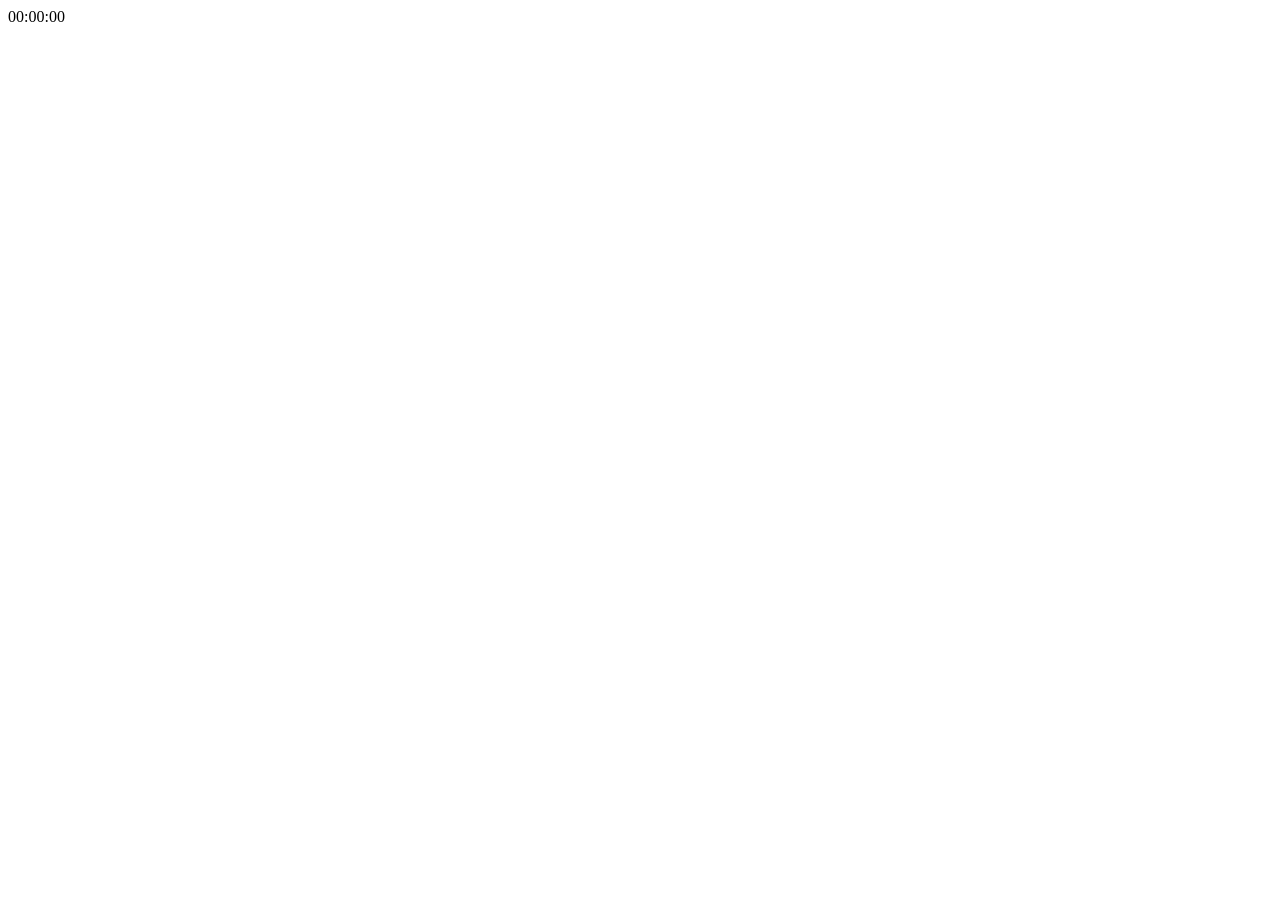
==== index.html @ 82974104 "Add initial HTML structure for digital clock" ====
<!DOCTYPE html>
<html lang="es">
<head>
    <meta charset="UTF-8">
    <title>Reloj Digital</title>
    <link rel="stylesheet" href="styles.css" />
</head>
<body>

    <div id="reloj">00:00:00</div>

    <script src="script.js" ></script>

</body>
</html>
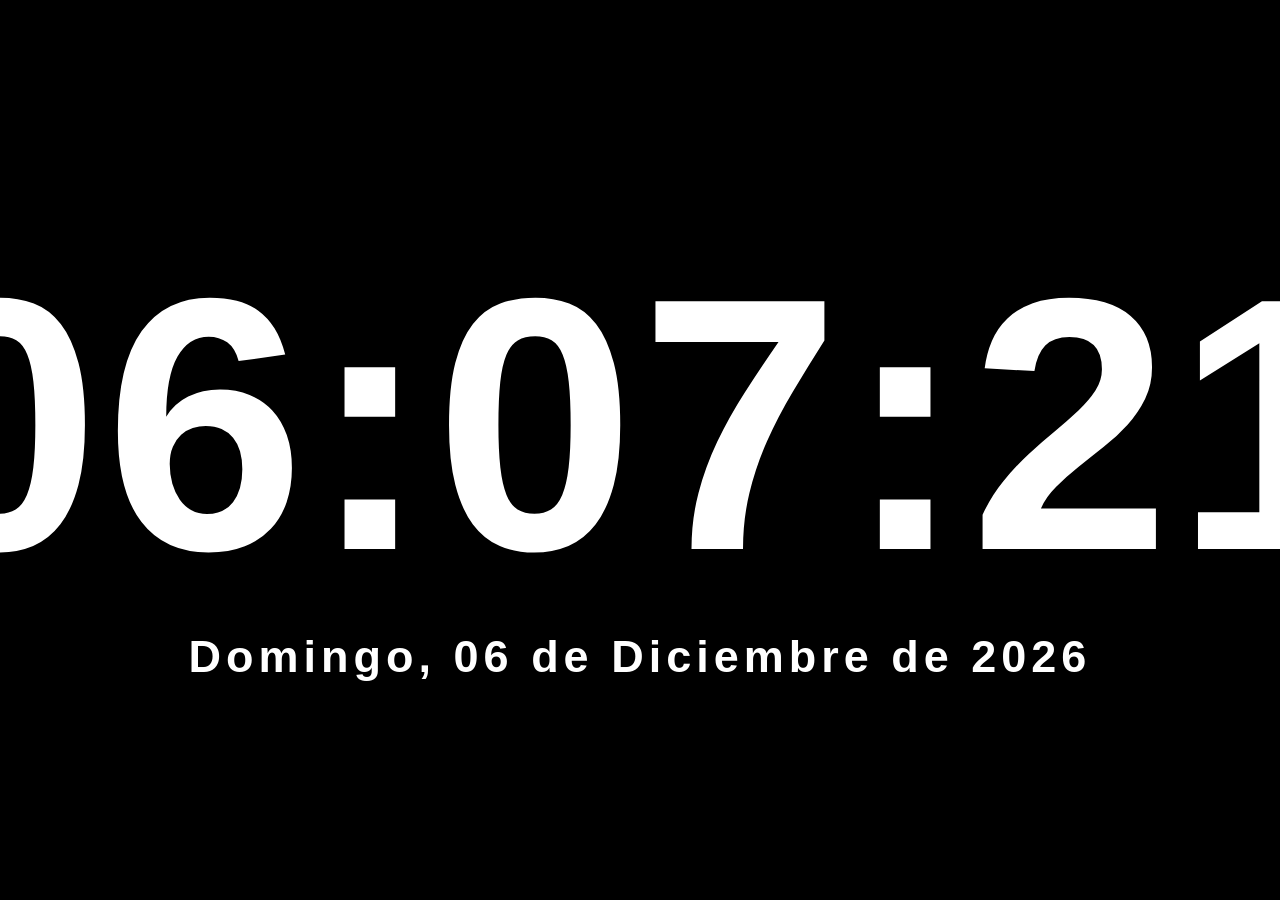
==== commit 75a4e4b8: "todo" ====
--- a/index.html
+++ b/index.html
@@ -1,15 +1,16 @@
 <!DOCTYPE html>
 <html lang="es">
-<head>
-    <meta charset="UTF-8">
+  <head>
+    <meta charset="UTF-8" />
     <title>Reloj Digital</title>
     <link rel="stylesheet" href="styles.css" />
-</head>
-<body>
+  </head>
+  <body>
+    <div class="a">
+      <div id="reloj">00:00:00</div>
+      <div id="fecha"></div>
+    </div>
 
-    <div id="reloj">00:00:00</div>
-
-    <script src="script.js" ></script>
-
-</body>
+    <script src="script.js"></script>
+  </body>
 </html>
--- a/styles.css
+++ b/styles.css
@@ -0,0 +1,25 @@
+body {
+  margin: 0;
+  background-color: black;
+  display: flex;
+  justify-content: center;
+  align-items: center;
+  height: 100vh;
+}
+
+.a {
+  font-family: Arial, sans-serif;
+  display: flex;
+  justify-content: center;
+  align-items: center;
+  flex-direction: column;
+  font-size: 40vh;
+  color: white;
+  letter-spacing: 5px;
+  font-weight: bold;
+}
+#fecha {
+  font-size: 5vh;
+}
+
+
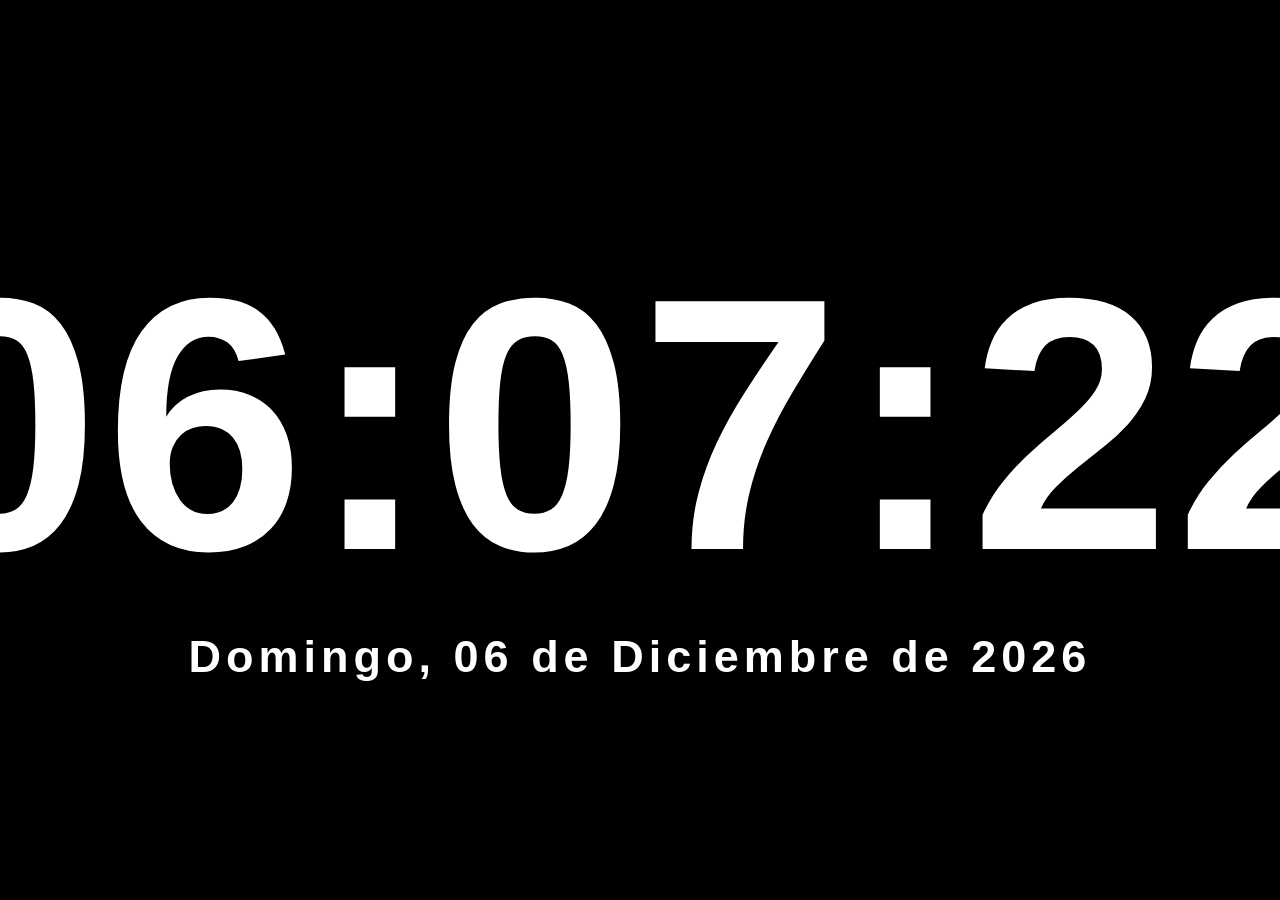
==== commit f03448c2: "Enhance index.html with SEO and social meta tags Added meta tags for viewport, description, keywords" ====
--- a/index.html
+++ b/index.html
@@ -1,8 +1,35 @@
 <!DOCTYPE html>
 <html lang="es">
   <head>
-    <meta charset="UTF-8" />
-    <title>Reloj Digital</title>
+    <meta charset="UTF-8">
+    <meta name="viewport" content="width=device-width, initial-scale=1.0">
+    
+    <title>Reloj Digital Online - Hora Exacta en Tiempo Real</title>
+    <meta name="description" content="Consulta la hora exacta y la fecha actual con nuestro reloj digital simple, minimalista y gratuito. Ideal para pantalla completa y uso diario.">
+    <meta name="keywords" content="reloj digital, hora exacta, reloj online, cronómetro, fecha actual, reloj pantalla completa">
+    <meta name="author" content="Tu Nombre o Marca">
+    <link rel="canonical" href="https://reloj-simple.vercel.app/">
+
+    <meta property="og:title" content="Reloj Digital Online - Simple y Preciso">
+    <meta property="og:description" content="Un reloj digital minimalista que muestra la hora y fecha exacta en tiempo real.">
+    <meta property="og:image" content="https://reloj-simple.vercel.app/screenshot.png"> <meta property="og:url" content="https://reloj-simple.vercel.app/">
+    <meta property="og:type" content="website">
+
+    <meta name="twitter:card" content="summary_large_image">
+    <meta name="twitter:title" content="Reloj Digital Online">
+    <meta name="twitter:description" content="La forma más sencilla de ver la hora exacta desde cualquier dispositivo.">
+
+    <script type="application/ld+json">
+    {
+      "@context": "https://schema.org",
+      "@type": "WebApplication",
+      "name": "Reloj Simple",
+      "url": "https://reloj-simple.vercel.app/",
+      "description": "Una aplicación web sencilla para visualizar la hora y fecha actual en formato digital.",
+      "applicationCategory": "UtilitiesApplication",
+      "operatingSystem": "All"
+    }
+    </script>
     <link rel="stylesheet" href="styles.css" />
   </head>
   <body>
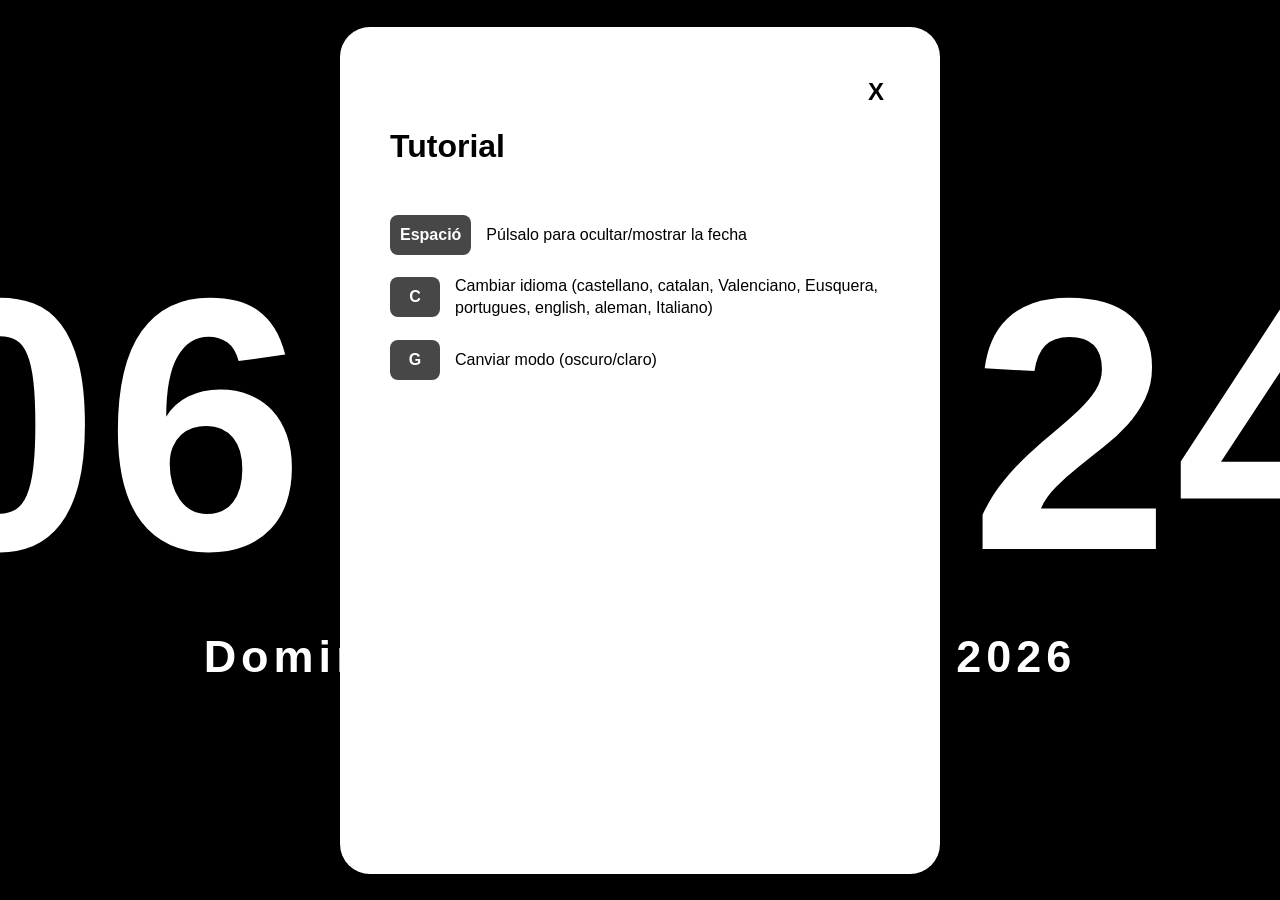
==== commit a186608b: "Hola" ====
--- a/index.html
+++ b/index.html
@@ -1,42 +1,96 @@
-<!DOCTYPE html>
+<!doctype html>
 <html lang="es">
   <head>
-    <meta charset="UTF-8">
-    <meta name="viewport" content="width=device-width, initial-scale=1.0">
-    
+    <meta charset="UTF-8" />
+    <meta name="viewport" content="width=device-width, initial-scale=1.0" />
+
     <title>Reloj Digital Online - Hora Exacta en Tiempo Real</title>
-    <meta name="description" content="Consulta la hora exacta y la fecha actual con nuestro reloj digital simple, minimalista y gratuito. Ideal para pantalla completa y uso diario.">
-    <meta name="keywords" content="reloj digital, hora exacta, reloj online, cronómetro, fecha actual, reloj pantalla completa">
-    <meta name="author" content="Tu Nombre o Marca">
-    <link rel="canonical" href="https://reloj-simple.vercel.app/">
+    <meta
+      name="description"
+      content="Consulta la hora exacta y la fecha actual con nuestro reloj digital simple, minimalista y gratuito. Ideal para pantalla completa y uso diario."
+    />
+    <meta
+      name="keywords"
+      content="reloj digital, hora exacta, reloj online, cronómetro, fecha actual, reloj pantalla completa"
+    />
+    <meta name="author" content="Jarano" />
+    <link rel="canonical" href="https://reloj-simple.vercel.app/" />
 
-    <meta property="og:title" content="Reloj Digital Online - Simple y Preciso">
-    <meta property="og:description" content="Un reloj digital minimalista que muestra la hora y fecha exacta en tiempo real.">
-    <meta property="og:image" content="https://reloj-simple.vercel.app/screenshot.png"> <meta property="og:url" content="https://reloj-simple.vercel.app/">
-    <meta property="og:type" content="website">
+    <meta
+      property="og:title"
+      content="Reloj Digital Online - Simple y Preciso"
+    />
+    <meta
+      property="og:description"
+      content="Un reloj digital minimalista que muestra la hora y fecha exacta en tiempo real."
+    />
+    <meta
+      property="og:image"
+      content="https://reloj-simple.vercel.app/screenshot.png"
+    />
+    <meta property="og:url" content="https://reloj-simple.vercel.app/" />
+    <meta property="og:type" content="website" />
 
-    <meta name="twitter:card" content="summary_large_image">
-    <meta name="twitter:title" content="Reloj Digital Online">
-    <meta name="twitter:description" content="La forma más sencilla de ver la hora exacta desde cualquier dispositivo.">
+    <meta name="twitter:card" content="summary_large_image" />
+    <meta name="twitter:title" content="Reloj Digital Online" />
+    <meta
+      name="twitter:description"
+      content="La forma más sencilla de ver la hora exacta desde cualquier dispositivo."
+    />
 
     <script type="application/ld+json">
-    {
-      "@context": "https://schema.org",
-      "@type": "WebApplication",
-      "name": "Reloj Simple",
-      "url": "https://reloj-simple.vercel.app/",
-      "description": "Una aplicación web sencilla para visualizar la hora y fecha actual en formato digital.",
-      "applicationCategory": "UtilitiesApplication",
-      "operatingSystem": "All"
-    }
+      {
+        "@context": "https://schema.org",
+        "@type": "WebApplication",
+        "name": "Reloj Simple",
+        "url": "https://reloj-simple.vercel.app/",
+        "description": "Una aplicación web sencilla para visualizar la hora y fecha actual en formato digital.",
+        "applicationCategory": "UtilitiesApplication",
+        "operatingSystem": "All"
+      }
     </script>
     <link rel="stylesheet" href="styles.css" />
   </head>
+
   <body>
     <div class="a">
       <div id="reloj">00:00:00</div>
       <div id="fecha"></div>
     </div>
+    <div id="tutorial">
+      <div style="display: flex; flex-direction: row-reverse">
+        <button
+          onclick="document.getElementById('tutorial').style.display = 'none'"
+          style="
+            background: transparent;
+            border: none;
+            font-size: 1.5rem;
+            cursor: pointer;
+            font-weight: bold;
+          "
+        >
+          X
+        </button>
+      </div>
+      <h1>Tutorial</h1>
+
+      <div class="fila-instruccion">
+        <span class="tecla">Espació</span>
+        <p>Púlsalo para ocultar/mostrar la fecha</p>
+      </div>
+
+      <div class="fila-instruccion">
+        <span class="tecla">C</span>
+        <p>
+          Cambiar idioma (castellano, catalan, Valenciano, Eusquera, portugues,
+          english, aleman, Italiano)
+        </p>
+      </div>
+      <div class="fila-instruccion">
+        <span class="tecla">G</span>
+        <p>Canviar modo (oscuro/claro)</p>
+      </div>
+    </div>
 
     <script src="script.js"></script>
   </body>
--- a/styles.css
+++ b/styles.css
@@ -14,12 +14,56 @@
   align-items: center;
   flex-direction: column;
   font-size: 40vh;
-  color: white;
   letter-spacing: 5px;
   font-weight: bold;
 }
+
+.tecla {
+  /* Mantenemos tu estilo pero ajustamos el ancho */
+  display: inline-flex;
+  justify-content: center;
+  align-items: center;
+  min-width: 30px;       /* Para que las teclas cortas no se vean aplastadas */
+  height: 30px;
+  background-color: #474747;
+  color: white;
+  border-radius: 8px;
+  padding: 5px 10px;
+  margin-right: 15px;    /* Espacio entre la tecla y el texto */
+  font-weight: bold;
+}
+
+/* Este es el truco para que no se salte de línea */
+.fila-instruccion {
+  display: flex;         /* Pone los elementos en línea */
+  align-items: center;   /* Los centra verticalmente entre sí */
+  margin-bottom: 20px;   /* Espacio entre una instrucción y la siguiente */
+}
+
 #fecha {
   font-size: 5vh;
 }
 
+#tutorial {
+  height: 83vh;
+  width: 500px;
+  background-color: white;
+  position: absolute;
+  border-radius: 30px;
+  padding: 50px;
+  font-family: Arial, Helvetica, sans-serif;
+  color: black;
+}
 
+#tutorial p {
+  margin: 0;             /* Quitamos el margen que empuja el texto hacia abajo */
+  font-family: Arial, sans-serif;
+  line-height: 1.4;      /* Mejora la lectura */
+}
+
+#tutorial h1 {
+  margin-bottom: 50px;
+}
+
+
+
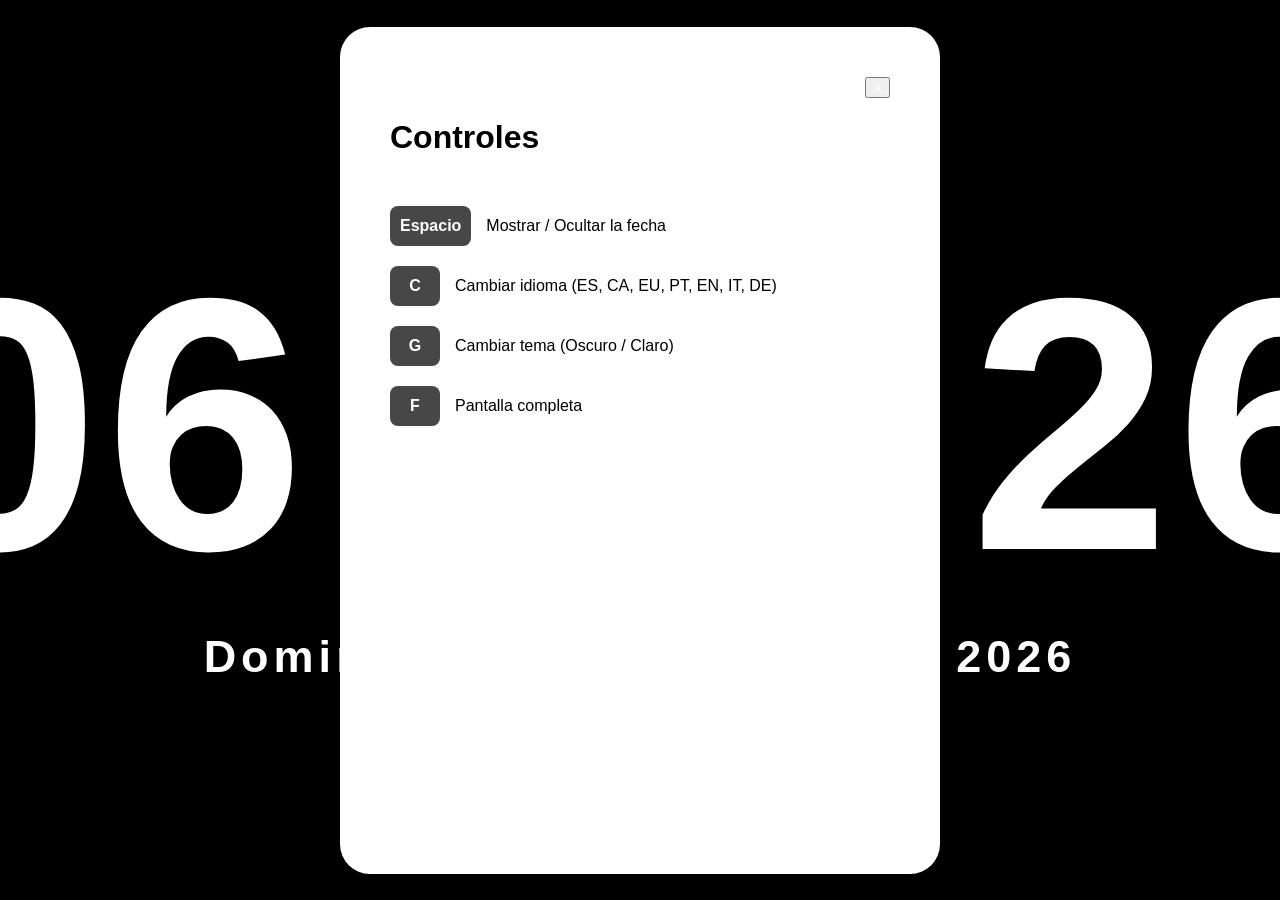
==== commit f16b4cdf: "Castellano" ====
--- a/index.html
+++ b/index.html
@@ -1,54 +1,14 @@
-<!doctype html>
+<!DOCTYPE html>
 <html lang="es">
   <head>
     <meta charset="UTF-8" />
     <meta name="viewport" content="width=device-width, initial-scale=1.0" />
 
     <title>Reloj Digital Online - Hora Exacta en Tiempo Real</title>
-    <meta
-      name="description"
-      content="Consulta la hora exacta y la fecha actual con nuestro reloj digital simple, minimalista y gratuito. Ideal para pantalla completa y uso diario."
-    />
-    <meta
-      name="keywords"
-      content="reloj digital, hora exacta, reloj online, cronómetro, fecha actual, reloj pantalla completa"
-    />
+    <meta name="description" content="Consulta la hora exacta y la fecha actual con nuestro reloj digital simple, minimalista y gratuito." />
     <meta name="author" content="Jarano" />
     <link rel="canonical" href="https://reloj-simple.vercel.app/" />
 
-    <meta
-      property="og:title"
-      content="Reloj Digital Online - Simple y Preciso"
-    />
-    <meta
-      property="og:description"
-      content="Un reloj digital minimalista que muestra la hora y fecha exacta en tiempo real."
-    />
-    <meta
-      property="og:image"
-      content="https://reloj-simple.vercel.app/screenshot.png"
-    />
-    <meta property="og:url" content="https://reloj-simple.vercel.app/" />
-    <meta property="og:type" content="website" />
-
-    <meta name="twitter:card" content="summary_large_image" />
-    <meta name="twitter:title" content="Reloj Digital Online" />
-    <meta
-      name="twitter:description"
-      content="La forma más sencilla de ver la hora exacta desde cualquier dispositivo."
-    />
-
-    <script type="application/ld+json">
-      {
-        "@context": "https://schema.org",
-        "@type": "WebApplication",
-        "name": "Reloj Simple",
-        "url": "https://reloj-simple.vercel.app/",
-        "description": "Una aplicación web sencilla para visualizar la hora y fecha actual en formato digital.",
-        "applicationCategory": "UtilitiesApplication",
-        "operatingSystem": "All"
-      }
-    </script>
     <link rel="stylesheet" href="styles.css" />
   </head>
 
@@ -57,41 +17,37 @@
       <div id="reloj">00:00:00</div>
       <div id="fecha"></div>
     </div>
+
     <div id="tutorial">
       <div style="display: flex; flex-direction: row-reverse">
-        <button
-          onclick="document.getElementById('tutorial').style.display = 'none'"
-          style="
-            background: transparent;
-            border: none;
-            font-size: 1.5rem;
-            cursor: pointer;
-            font-weight: bold;
-          "
-        >
+        <button id="btnCerrarTutorial" aria-label="Cerrar tutorial">
           X
         </button>
       </div>
-      <h1>Tutorial</h1>
+      
+      <h1>Controles</h1>
 
       <div class="fila-instruccion">
-        <span class="tecla">Espació</span>
-        <p>Púlsalo para ocultar/mostrar la fecha</p>
+        <span class="tecla">Espacio</span>
+        <p>Mostrar / Ocultar la fecha</p>
       </div>
 
       <div class="fila-instruccion">
         <span class="tecla">C</span>
-        <p>
-          Cambiar idioma (castellano, catalan, Valenciano, Eusquera, portugues,
-          english, aleman, Italiano)
-        </p>
+        <p>Cambiar idioma (ES, CA, EU, PT, EN, IT, DE)</p>
       </div>
+
       <div class="fila-instruccion">
         <span class="tecla">G</span>
-        <p>Canviar modo (oscuro/claro)</p>
+        <p>Cambiar tema (Oscuro / Claro)</p>
+      </div>
+
+      <div class="fila-instruccion">
+        <span class="tecla">F</span>
+        <p>Pantalla completa</p>
       </div>
     </div>
 
     <script src="script.js"></script>
   </body>
-</html>
+</html>
--- a/styles.css
+++ b/styles.css
@@ -53,6 +53,7 @@
   padding: 50px;
   font-family: Arial, Helvetica, sans-serif;
   color: black;
+  border: 5px;
 }
 
 #tutorial p {
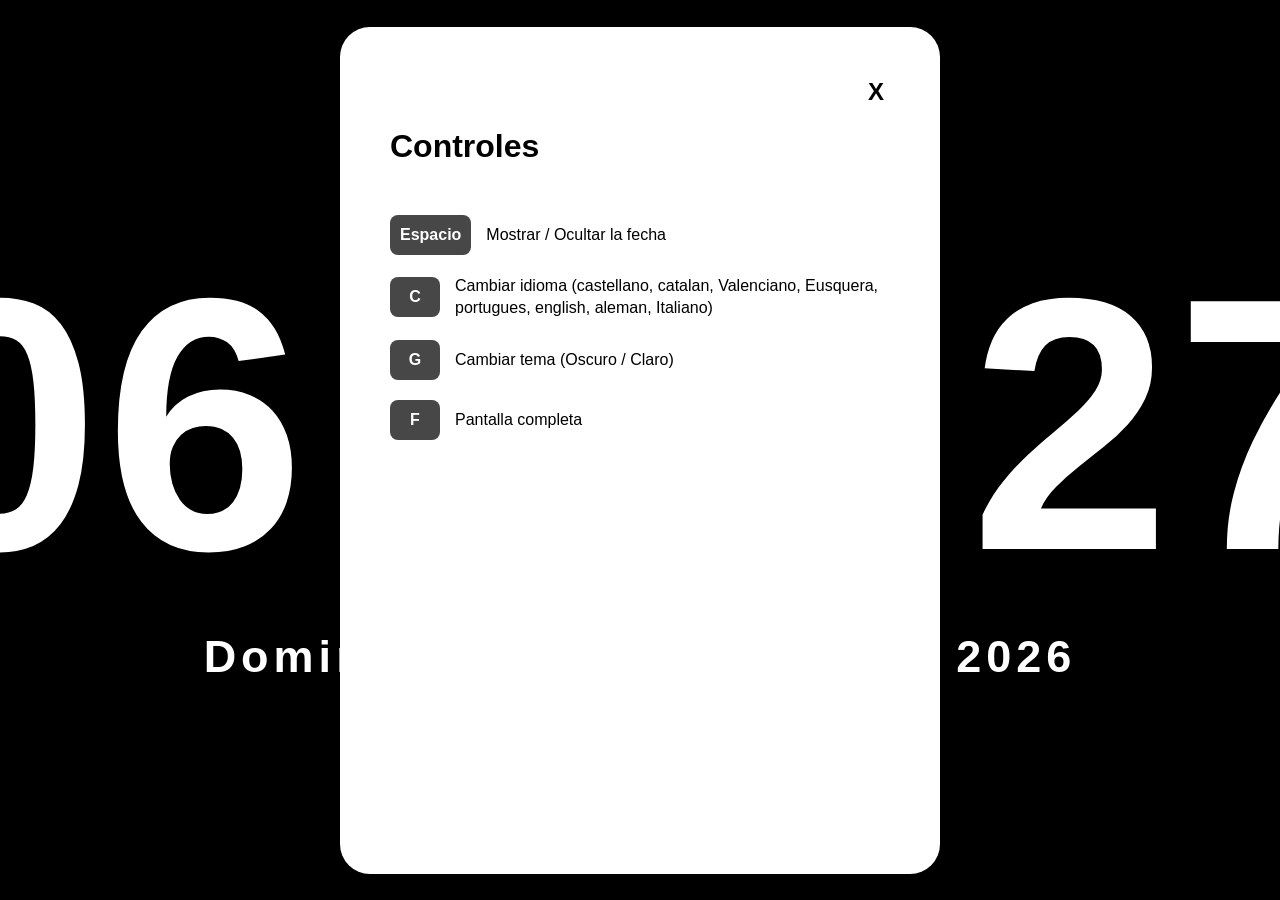
==== commit 92a1dd52: "sdsd" ====
--- a/index.html
+++ b/index.html
@@ -1,53 +1,56 @@
 <!DOCTYPE html>
 <html lang="es">
-  <head>
-    <meta charset="UTF-8" />
-    <meta name="viewport" content="width=device-width, initial-scale=1.0" />
 
-    <title>Reloj Digital Online - Hora Exacta en Tiempo Real</title>
-    <meta name="description" content="Consulta la hora exacta y la fecha actual con nuestro reloj digital simple, minimalista y gratuito." />
-    <meta name="author" content="Jarano" />
-    <link rel="canonical" href="https://reloj-simple.vercel.app/" />
+<head>
+  <meta charset="UTF-8" />
+  <meta name="viewport" content="width=device-width, initial-scale=1.0" />
 
-    <link rel="stylesheet" href="styles.css" />
-  </head>
+  <title>Reloj Digital Online - Hora Exacta en Tiempo Real</title>
+  <meta name="description"
+    content="Consulta la hora exacta y la fecha actual con nuestro reloj digital simple, minimalista y gratuito." />
+  <meta name="author" content="Jarano" />
+  <link rel="canonical" href="https://reloj-simple.vercel.app/" />
 
-  <body>
-    <div class="a">
-      <div id="reloj">00:00:00</div>
-      <div id="fecha"></div>
+  <link rel="stylesheet" href="styles.css" />
+</head>
+
+<body>
+  <div class="a">
+    <div id="reloj">00:00:00</div>
+    <div id="fecha"></div>
+  </div>
+
+  <div id="tutorial">
+    <div style="display: flex; flex-direction: row-reverse">
+      <button id="btnCerrarTutorial" aria-label="Cerrar tutorial">
+        X
+      </button>
     </div>
 
-    <div id="tutorial">
-      <div style="display: flex; flex-direction: row-reverse">
-        <button id="btnCerrarTutorial" aria-label="Cerrar tutorial">
-          X
-        </button>
-      </div>
-      
-      <h1>Controles</h1>
+    <h1>Controles</h1>
 
-      <div class="fila-instruccion">
-        <span class="tecla">Espacio</span>
-        <p>Mostrar / Ocultar la fecha</p>
-      </div>
-
-      <div class="fila-instruccion">
-        <span class="tecla">C</span>
-        <p>Cambiar idioma (ES, CA, EU, PT, EN, IT, DE)</p>
-      </div>
-
-      <div class="fila-instruccion">
-        <span class="tecla">G</span>
-        <p>Cambiar tema (Oscuro / Claro)</p>
-      </div>
-
-      <div class="fila-instruccion">
-        <span class="tecla">F</span>
-        <p>Pantalla completa</p>
-      </div>
+    <div class="fila-instruccion">
+      <span class="tecla">Espacio</span>
+      <p>Mostrar / Ocultar la fecha</p>
     </div>
 
-    <script src="script.js"></script>
-  </body>
+    <div class="fila-instruccion">
+      <span class="tecla">C</span>
+      <p>Cambiar idioma (castellano, catalan, Valenciano, Eusquera, portugues, english, aleman, Italiano)</p>
+    </div>
+
+    <div class="fila-instruccion">
+      <span class="tecla">G</span>
+      <p>Cambiar tema (Oscuro / Claro)</p>
+    </div>
+
+    <div class="fila-instruccion">
+      <span class="tecla">F</span>
+      <p>Pantalla completa</p>
+    </div>
+  </div>
+
+  <script src="script.js"></script>
+</body>
+
 </html>
--- a/styles.css
+++ b/styles.css
@@ -23,21 +23,26 @@
   display: inline-flex;
   justify-content: center;
   align-items: center;
-  min-width: 30px;       /* Para que las teclas cortas no se vean aplastadas */
+  min-width: 30px;
+  /* Para que las teclas cortas no se vean aplastadas */
   height: 30px;
   background-color: #474747;
   color: white;
   border-radius: 8px;
   padding: 5px 10px;
-  margin-right: 15px;    /* Espacio entre la tecla y el texto */
+  margin-right: 15px;
+  /* Espacio entre la tecla y el texto */
   font-weight: bold;
 }
 
 /* Este es el truco para que no se salte de línea */
 .fila-instruccion {
-  display: flex;         /* Pone los elementos en línea */
-  align-items: center;   /* Los centra verticalmente entre sí */
-  margin-bottom: 20px;   /* Espacio entre una instrucción y la siguiente */
+  display: flex;
+  /* Pone los elementos en línea */
+  align-items: center;
+  /* Los centra verticalmente entre sí */
+  margin-bottom: 20px;
+  /* Espacio entre una instrucción y la siguiente */
 }
 
 #fecha {
@@ -57,14 +62,21 @@
 }
 
 #tutorial p {
-  margin: 0;             /* Quitamos el margen que empuja el texto hacia abajo */
+  margin: 0;
+  /* Quitamos el margen que empuja el texto hacia abajo */
   font-family: Arial, sans-serif;
-  line-height: 1.4;      /* Mejora la lectura */
+  line-height: 1.4;
+  /* Mejora la lectura */
 }
 
 #tutorial h1 {
   margin-bottom: 50px;
 }
 
-
-
+#btnCerrarTutorial {
+  background: transparent;
+  border: none;
+  font-size: 1.5rem;
+  cursor: pointer;
+  font-weight: bold;
+}
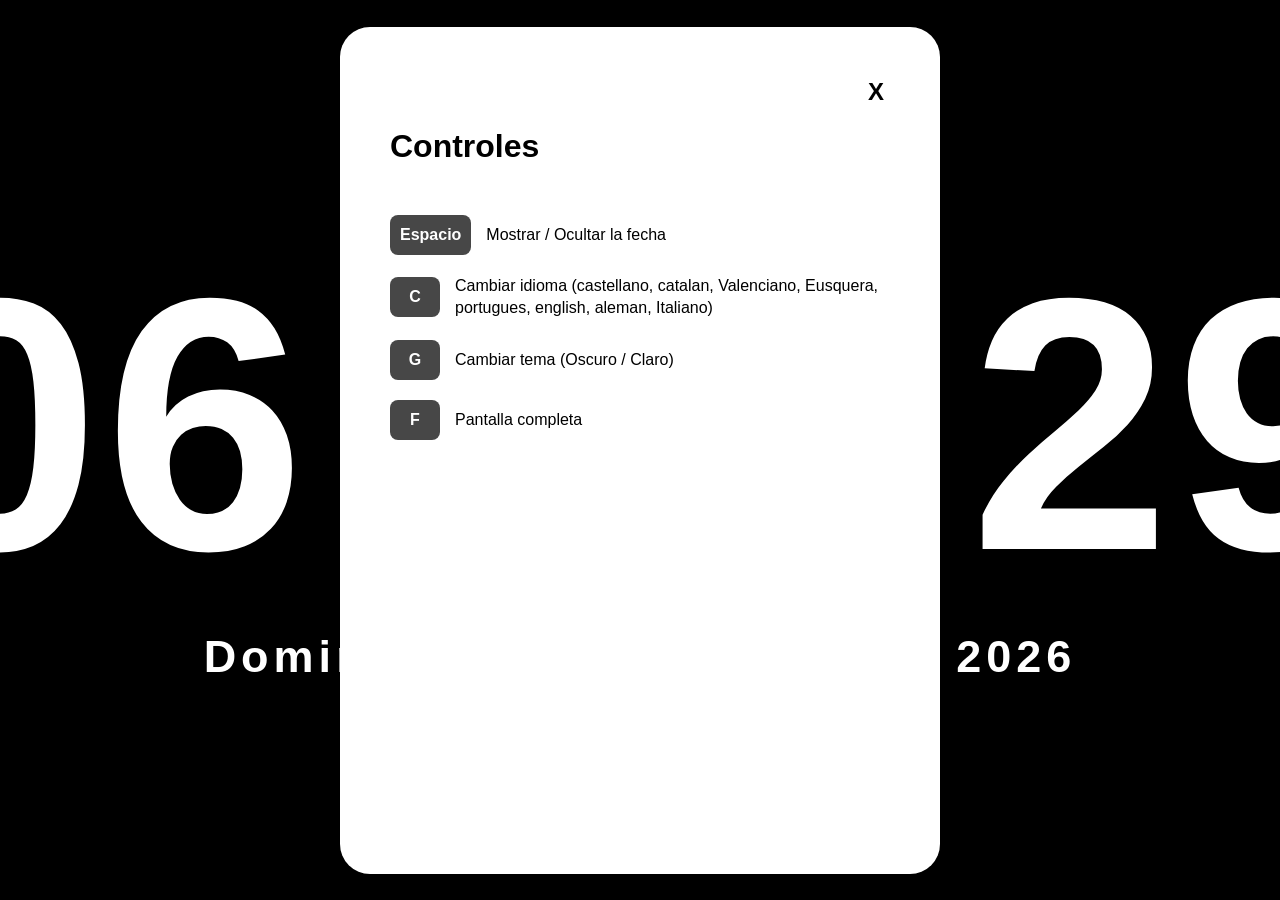
==== commit 51074bab: "Add favicon link to index.html" ====
--- a/index.html
+++ b/index.html
@@ -10,7 +10,7 @@
     content="Consulta la hora exacta y la fecha actual con nuestro reloj digital simple, minimalista y gratuito." />
   <meta name="author" content="Jarano" />
   <link rel="canonical" href="https://reloj-simple.vercel.app/" />
-
+  <link rel="icon" type="image/x-icon" href="/favicon.ico">
   <link rel="stylesheet" href="styles.css" />
 </head>
 
@@ -53,4 +53,4 @@
   <script src="script.js"></script>
 </body>
 
-</html>+</html>
